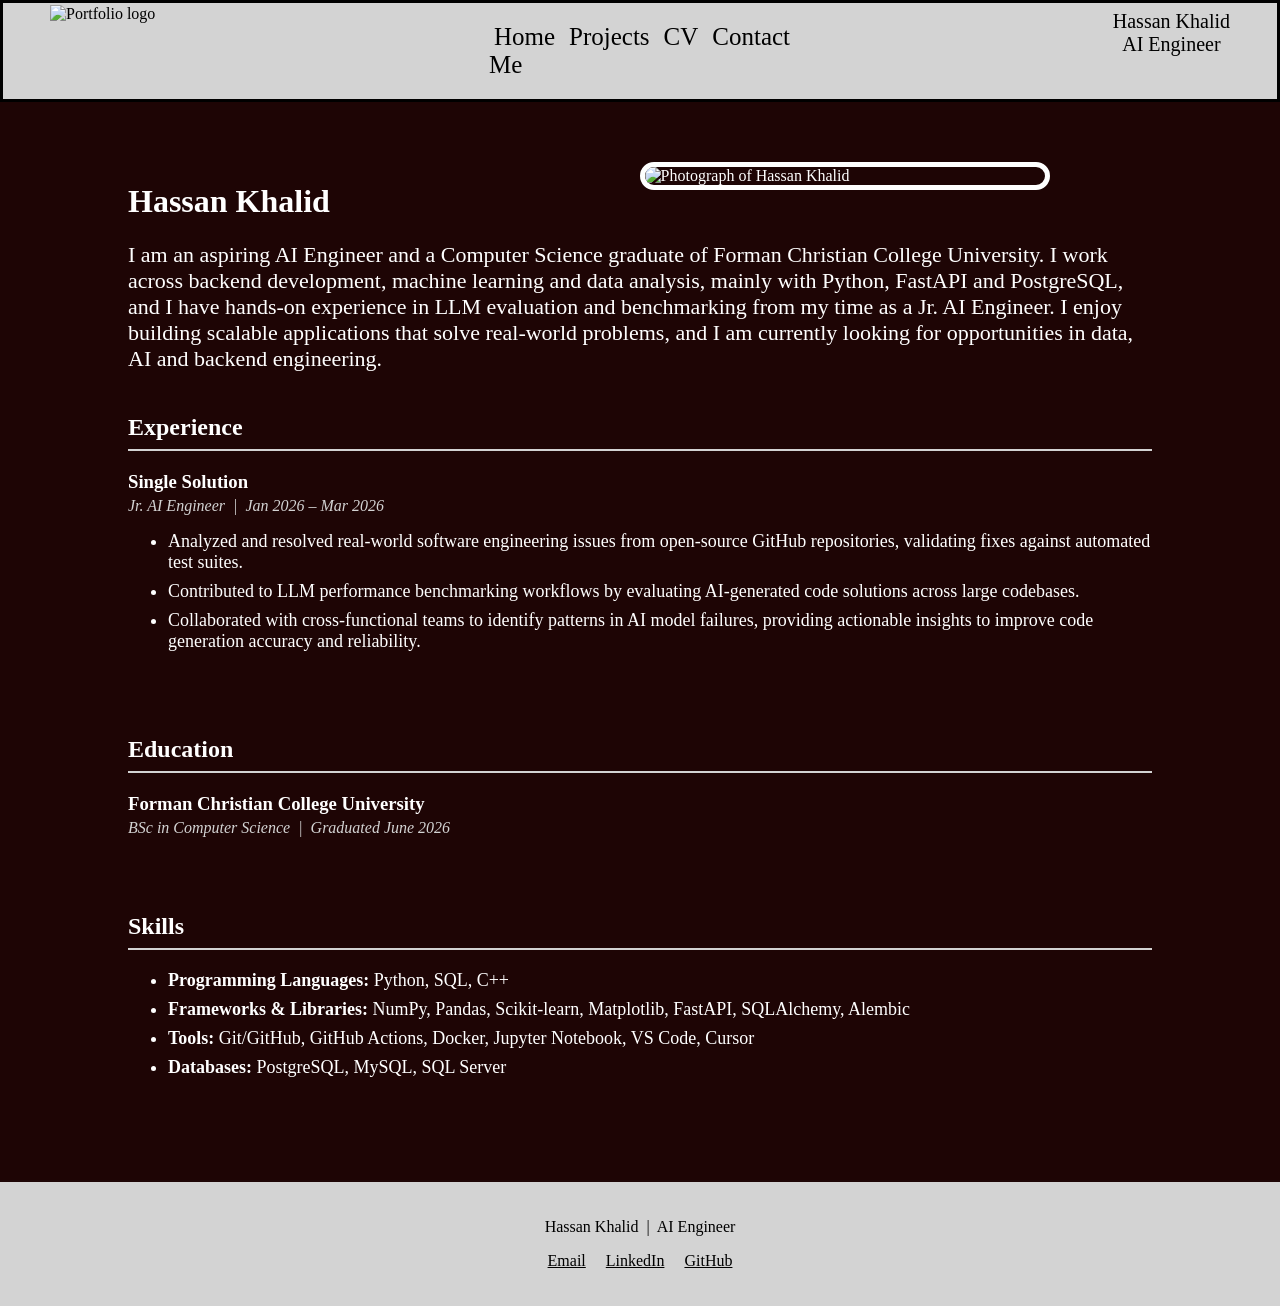
==== index.html @ b398350a "Rework portfolio content to reflect AI engineering profile Replace placeholder projects with real wo" ====
<!DOCTYPE html>
<html lang="en">
<head>
    <meta charset="UTF-8">
    <meta name="viewport" content="width=device-width, initial-scale=1.0">
    <title>Hassan Khalid | AI Engineer</title>
    <link rel="icon" href="portfolio.png">
    <link rel="stylesheet" href="Styles.css">
</head>
<body>
    <header class="header">
        <!-- for top left side -->
        <div class="left">
            <img src="portfolio.png" alt="Portfolio logo">
        </div>
        <!-- for navbar -->
        <div class="mid">
            <nav class="navbar">
                <ul>
                    <li><a href="index.html">Home</a></li>
                    <li><a href="Projects.html">Projects</a></li>
                    <li><a href="Resume.html">CV</a></li>
                    <li><a href="Contact.html">Contact Me</a></li>
                </ul>
            </nav>
        </div>
        <!-- for top right side -->
        <div class="right">
            <div>Hassan Khalid</div>
            <div>AI Engineer</div>
        </div>
    </header>
    <div class="main">
        <img class='mypic' src="picture.jpeg" alt="Photograph of Hassan Khalid">
        <h1>Hassan Khalid</h1>
        <p class="bio">I am an aspiring AI Engineer and a Computer Science graduate of Forman Christian College
            University. I work across backend development, machine learning and data analysis, mainly with Python,
            FastAPI and PostgreSQL, and I have hands-on experience in LLM evaluation and benchmarking from my time as a
            Jr. AI Engineer. I enjoy building scalable applications that solve real-world problems, and I am currently
            looking for opportunities in data, AI and backend engineering.</p>
    </div>

    <div class="section">
        <h2>Experience</h2>
        <h3>Single Solution</h3>
        <p class="role">Jr. AI Engineer &nbsp;|&nbsp; Jan 2026 &ndash; Mar 2026</p>
        <ul>
            <li>Analyzed and resolved real-world software engineering issues from open-source GitHub repositories,
                validating fixes against automated test suites.</li>
            <li>Contributed to LLM performance benchmarking workflows by evaluating AI-generated code solutions across
                large codebases.</li>
            <li>Collaborated with cross-functional teams to identify patterns in AI model failures, providing
                actionable insights to improve code generation accuracy and reliability.</li>
        </ul>
    </div>

    <div class="section">
        <h2>Education</h2>
        <h3>Forman Christian College University</h3>
        <p class="role">BSc in Computer Science &nbsp;|&nbsp; Graduated June 2026</p>
    </div>

    <div class="section">
        <h2>Skills</h2>
        <ul>
            <li><strong>Programming Languages:</strong> Python, SQL, C++</li>
            <li><strong>Frameworks &amp; Libraries:</strong> NumPy, Pandas, Scikit-learn, Matplotlib, FastAPI,
                SQLAlchemy, Alembic</li>
            <li><strong>Tools:</strong> Git/GitHub, GitHub Actions, Docker, Jupyter Notebook, VS Code, Cursor</li>
            <li><strong>Databases:</strong> PostgreSQL, MySQL, SQL Server</li>
        </ul>
    </div>

    <footer class="footer">
        <p>Hassan Khalid &nbsp;|&nbsp; AI Engineer</p>
        <p>
            <a href="mailto:Hassankhalid9255@gmail.com">Email</a>
            <a href="https://www.linkedin.com/in/hassankhalid01" target="_blank" rel="noopener">LinkedIn</a>
            <a href="https://github.com/Hassan9255" target="_blank" rel="noopener">GitHub</a>
        </p>
    </footer>
</body>
</html>
---- Styles.css ----
body {
    background-color:  rgb(30, 5, 5);
    margin: 0px;
    padding: 0px;
}
.header{
    border: solid;
    background-color: lightgray;
}

.left {
    position: absolute;
    left: 50px;
    top: 5px;
}

.left img {
    width:55px;
}

.mid {                                                         
    width: 30%;
    margin: 20px auto;
}

.right {
    position: absolute;
    right: 50px;
    top: 10px;
}

.right div {
    text-align: center;
     font-size: 20px;                            
    margin: 0px;
}

.navbar li {
    display: inline;
}

.navbar li a {
    text-decoration: none;
    color: black;
    font-size: 25px;
    padding: 5px ; 
}

.navbar li a:hover {
    text-decoration: underline;
    color: red;
}
.mypic{
    width: 400px;
    float: right;
    border: 5px solid;
    border-radius: 80px;
    margin-right: 10%;
    margin-left: 5%;
}
.main{
    width: 80%;
    margin: 0 auto;
    padding-top: 60px;
    color: white;
    overflow: hidden;
}

.bio {
    font-size: 22px;
}

.footer {
    clear: both;
    margin-top: 40px;
    padding: 20px 0px;
    background-color: lightgray;
    text-align: center;
    font-size: 16px;
}

.footer a {
    color: black;
    padding: 0px 8px;
}

.footer a:hover {
    color: red;
}

.section {
    width: 80%;
    margin: 0 auto;
    padding-bottom: 40px;
    color: white;
    clear: both;
}

.section h2 {
    border-bottom: 2px solid lightgray;
    padding-bottom: 8px;
}

.section h3 {
    margin-bottom: 0px;
}

.section .role {
    font-style: italic;
    color: lightgray;
    margin-top: 4px;
}

.section li {
    font-size: 18px;
    padding-bottom: 8px;
}

.pro{
    margin-left: 10%;
    margin-right: 10%;
    color: white;
    text-align: center;
}

.links a {
    display: inline-block;
    text-decoration: none;
    color: black;
    background-color: lightgray;
    font-size: 18px;
    padding: 8px 20px;
    border-radius: 20px;
}

.links a:hover {
    color: red;
    text-decoration: underline;
}

#resume{
    width: 100%;
    height: 1000px;
}

#con{
    margin: 60px auto;
    padding: 20px 40px;
    width: 50%;
    border: 5px solid white;
    border-radius: 50px;
    text-align: center;
    background-color: lightgray;
    color: black;
    font-size: 18px;
}

#con a {
    color: black;
    text-decoration: underline;
}

#con a:hover {
    color: red;
}
.btn{
    color: white;
    background-color: rgb(0, 0, 0);
    border-radius: 20px;
    width: 100px;
    height: 30px;
}  

@media screen and (max-width: 768px) {

    /* absolute header blocks would overlap the navbar on narrow screens */
    .left,
    .right {
        position: static;
        text-align: center;
        padding-top: 10px;
    }

    .mid {
        width: 100%;
        margin: 10px auto;
    }

    .navbar {
        padding: 0px;
    }

    .navbar ul {
        padding: 0px;
        margin: 0px;
        text-align: center;
    }

    .navbar li {
        display: inline-block;
        padding: 5px 8px;
    }

    .navbar li a {
        font-size: 18px;
    }

    .right div {
        font-size: 16px;
    }

    .mypic {
        float: none;
        display: block;
        width: 60%;
        max-width: 250px;
        margin: 0 auto 20px auto;
        border-radius: 40px;
    }

    .main,
    .section {
        width: 90%;
        padding-top: 30px;
    }

    .bio {
        font-size: 18px;
    }

    .pro {
        margin-left: 5%;
        margin-right: 5%;
        text-align: left;
    }

    .pro h1 {
        text-align: center;
    }

    #con {
        margin-top: 40px;
        margin-left: auto;
        margin-right: auto;
        width: 80%;
    }

    #resume {
        height: 600px;
    }
}
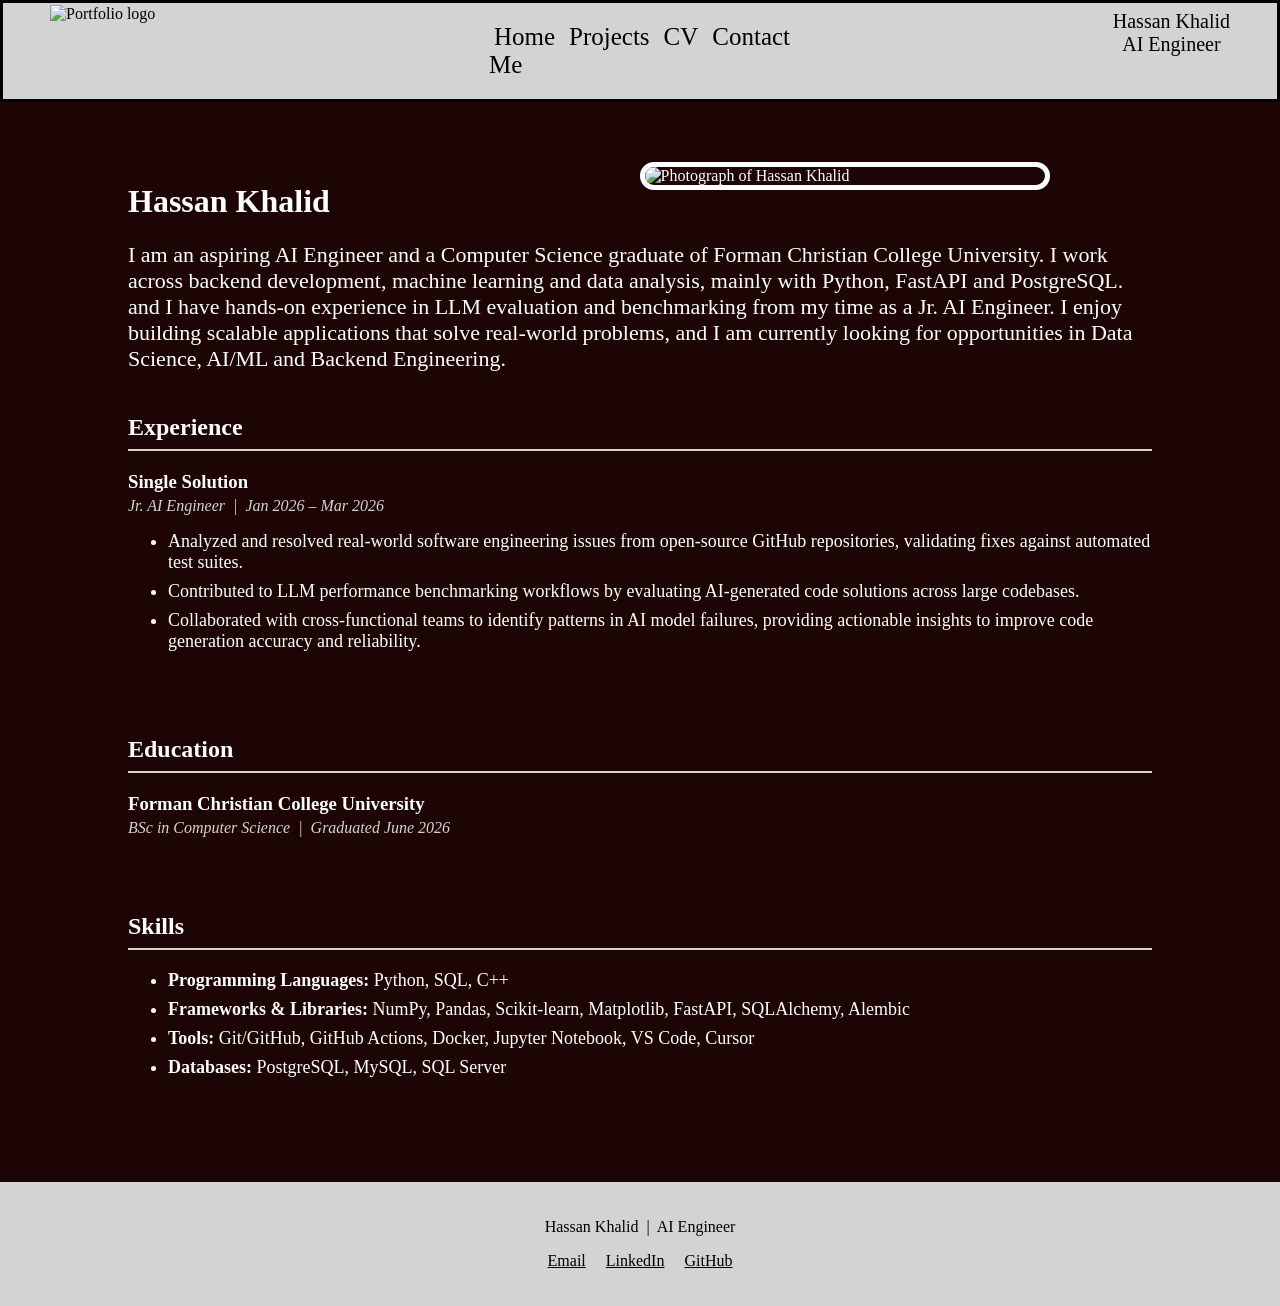
==== commit 350a7a63: "Revise content in index.html for clarity Updated bio and skills sections for clarity and accuracy." ====
--- a/index.html
+++ b/index.html
@@ -35,9 +35,9 @@
         <h1>Hassan Khalid</h1>
         <p class="bio">I am an aspiring AI Engineer and a Computer Science graduate of Forman Christian College
             University. I work across backend development, machine learning and data analysis, mainly with Python,
-            FastAPI and PostgreSQL, and I have hands-on experience in LLM evaluation and benchmarking from my time as a
+            FastAPI and PostgreSQL. and I have hands-on experience in LLM evaluation and benchmarking from my time as a
             Jr. AI Engineer. I enjoy building scalable applications that solve real-world problems, and I am currently
-            looking for opportunities in data, AI and backend engineering.</p>
+            looking for opportunities in Data Science, AI/ML and Backend Engineering.</p>
     </div>
 
     <div class="section">
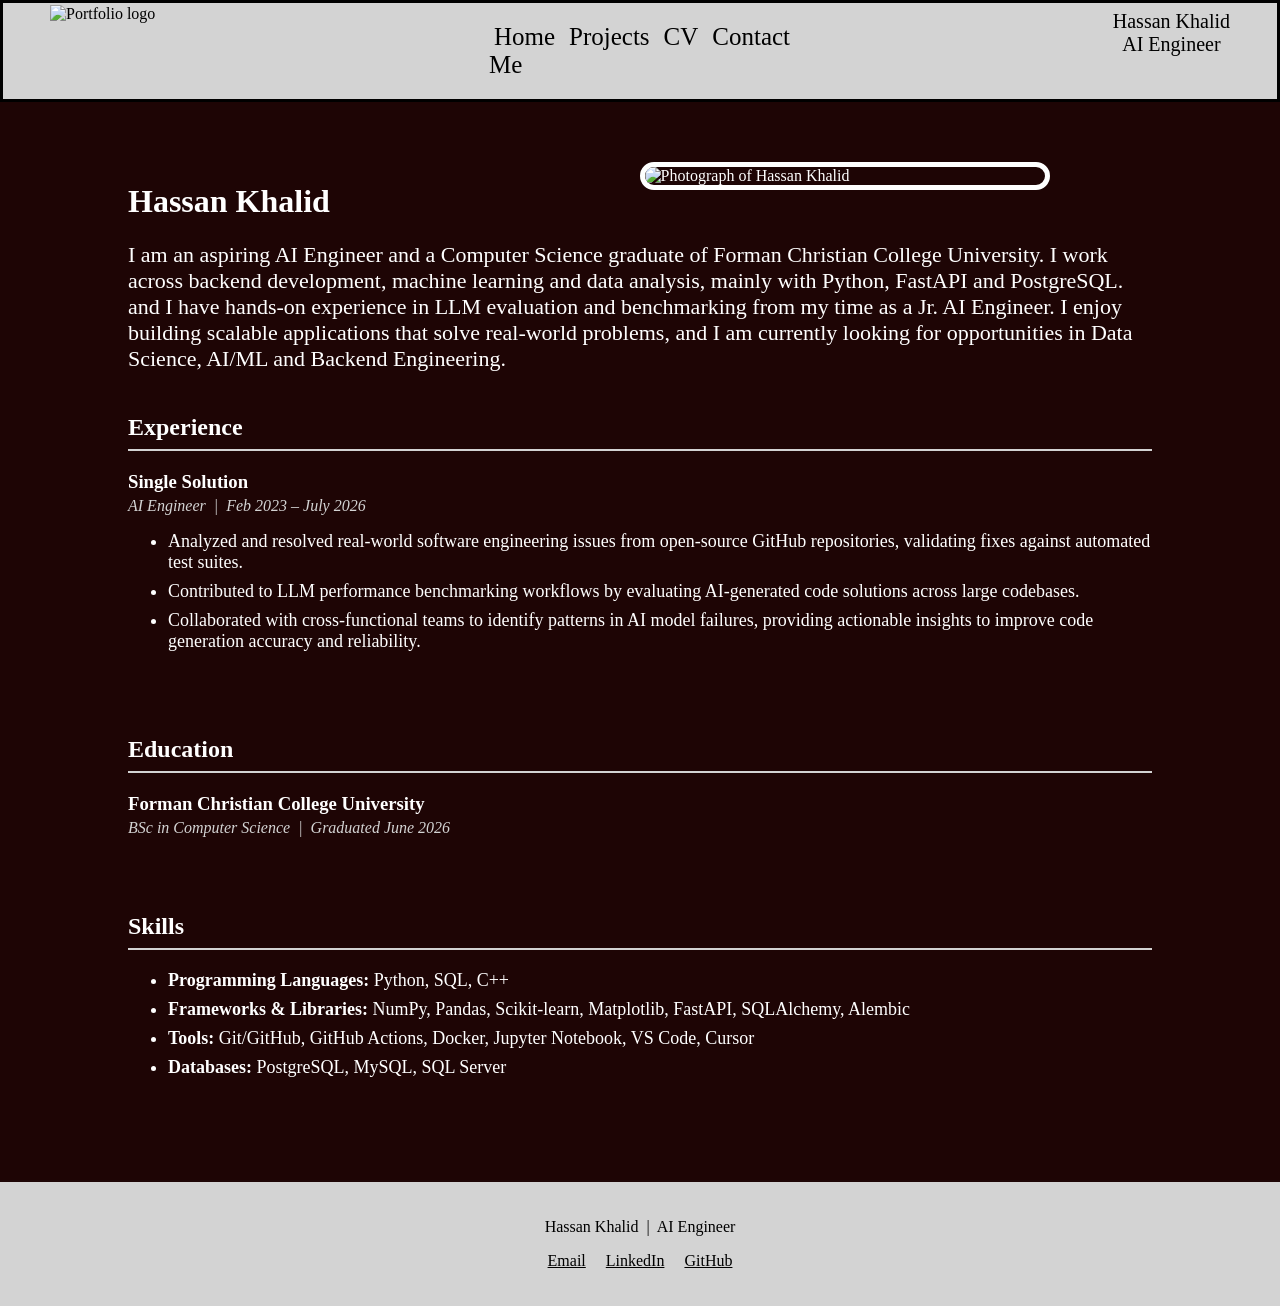
==== commit 1d1c0399: "Update portfolio dates, CV, and README for the new repository. EOF  Co-authored-by: Cursor <cursorag" ====
--- a/index.html
+++ b/index.html
@@ -43,7 +43,7 @@
     <div class="section">
         <h2>Experience</h2>
         <h3>Single Solution</h3>
-        <p class="role">Jr. AI Engineer &nbsp;|&nbsp; Jan 2026 &ndash; Mar 2026</p>
+        <p class="role">AI Engineer &nbsp;|&nbsp; Feb 2023 &ndash; July 2026</p>
         <ul>
             <li>Analyzed and resolved real-world software engineering issues from open-source GitHub repositories,
                 validating fixes against automated test suites.</li>
